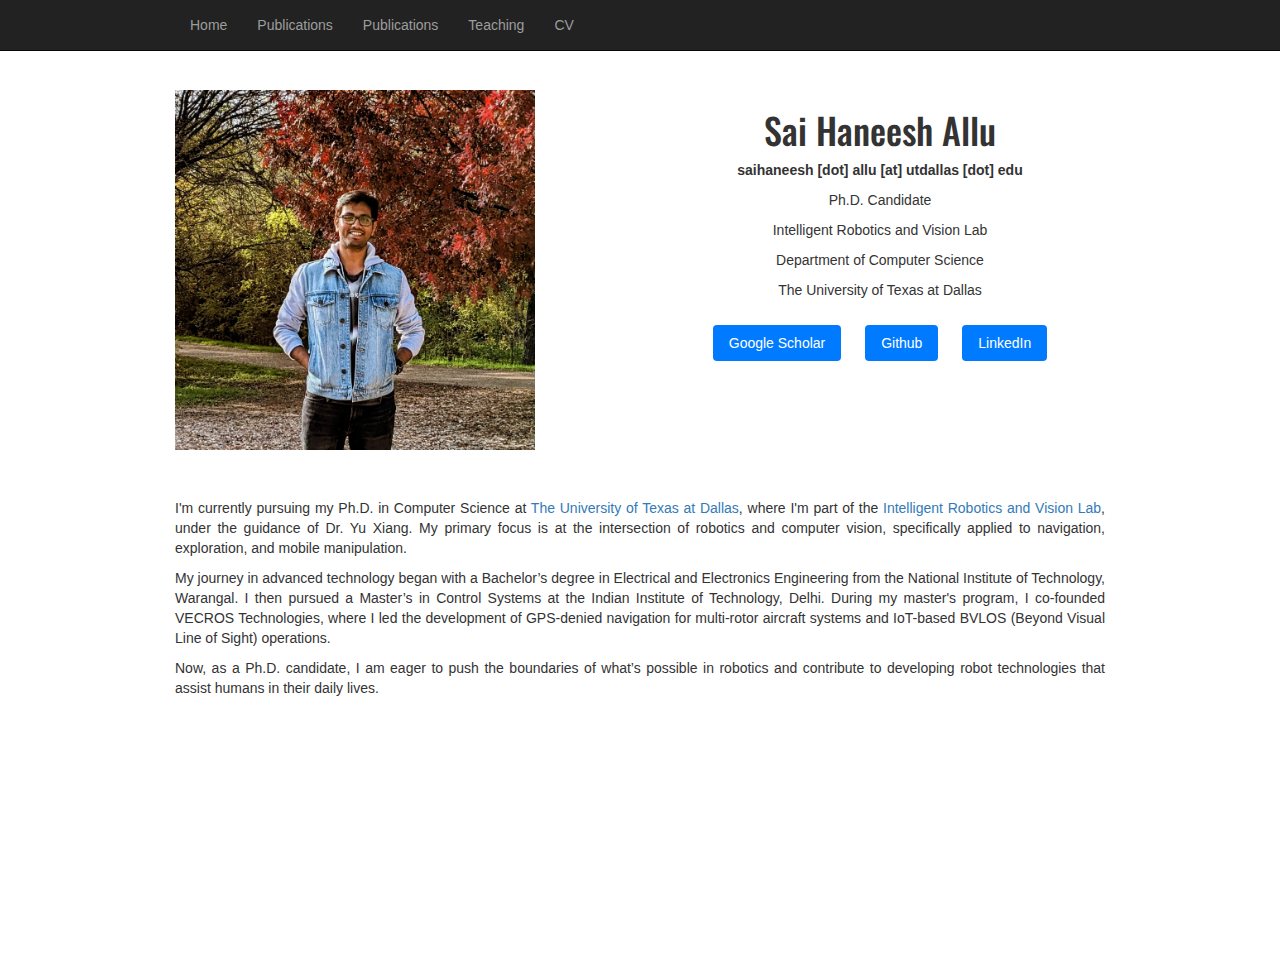
==== index.html @ 2a177e7e "add project section to nav bar" ====
<!DOCTYPE html>
<html lang="en">

<head>
    <title>Sai Haneesh Allu</title>
    <meta charset="utf-8">
    <meta name="viewport" content="width=device-width, initial-scale=1">
    <link rel="stylesheet" href="https://maxcdn.bootstrapcdn.com/bootstrap/3.3.6/css/bootstrap.min.css">
    <script src="https://ajax.googleapis.com/ajax/libs/jquery/1.12.0/jquery.min.js"></script>
    <script src="https://maxcdn.bootstrapcdn.com/bootstrap/3.3.6/js/bootstrap.min.js"></script>
    <link href='https://fonts.googleapis.com/css?family=Oswald:700' rel='stylesheet' type='text/css'>
    <!-- <link rel="stylesheet" href="styles.css"> -->
    <link rel="stylesheet" href="https://cdnjs.cloudflare.com/ajax/libs/font-awesome/4.7.0/css/font-awesome.min.css">

    <style>
        .section {
            min-height: 100vh;
            /* Ensures each section covers full viewport height */
            padding: 20px;
            display: none;
            justify-content: center;
            align-items: center;
            flex-direction: column;
            text-align: center;
        }

        .teaching-details {
            margin-bottom: 20px;
        }

        .list-group-item {
            background-color: #f8f9fa;
            border: 1px solid #dee2e6;
            border-radius: 5px;
            padding: 10px 15px;
            margin-bottom: 10px;
            font-size: 16px;
        }

        .list-group-item i {
            margin-right: 10px;
            color: #17a2b8;
            /* Bootstrap info color */
        }

        .list-group {
            width: 100%;
        }

        body,
        html {
            height: 100%;
            margin: 0;
            padding: 0;
            overflow-x: hidden;
            /* Prevent horizontal scrollbar */
            position: relative;
        }

        .section.active {
            display: block;
            /* Only display the active section */
        }

        .list-group-item {
            background-color: #f8f9fa;
            border: 1px solid #dee2e6;
            border-radius: 0.25rem;
            padding: 10px 15px;
            margin-bottom: 5px;
        }

        .publication-block {
            text-align: left;
            padding: 20px;
            background-color: #f9f9f9;
            border-radius: 5px;
            margin-bottom: 20px;
        }

        .navbar {
            position: fixed;
            top: 0;
            width: 100%;
            z-index: 1000;
            /* Ensures the navbar stays on top of other content */
        }

        body {
            padding-top: 70px;
            /* Adjust this value based on the actual height of your navbar */
        }

        .container {
            max-width: 960px;
            /* Ensures the container does not stretch too wide */
        }

        .social-link {
            display: inline-block;
            margin: 5px 10px;
            padding: 8px 16px;
            background-color: #007bff;
            color: white;
            border-radius: 4px;
            text-decoration: none;
            transition: background-color 0.3s ease;
        }

        .social-link:hover {
            background-color: #0056b3;
            text-decoration: none;
        }

        .link-container {
            margin-top: 20px;
            margin-bottom: 20px;
            /* Add space between links and description */
        }

        img.img-responsive {
            margin-bottom: 20px;
            /* Adds space between the image and the text if the screen is narrow */
        }

        .section iframe {
            width: 100%;
            /* Full width of the container */
            height: 960px;
            /* Adjust the height as needed */
            border: none;
            /* Removes the default border around iframes */
        }
    </style>
</head>

<body>
    <!-- Navigation -->
    <!-- Navigation -->
    <nav class="navbar navbar-inverse navbar-static-top" role="navigation">
        <div class="container">
            <div class="navbar-header">
                <button type="button" class="navbar-toggle collapsed" data-toggle="collapse"
                    data-target="#bs-example-navbar-collapse-1">
                    <span class="sr-only">Toggle navigation</span>
                    <span class="icon-bar"></span>
                    <span the="icon-bar"></span>
                    <span class="icon-bar"></span>
                </button>
            </div>
            <div class="collapse navbar-collapse" id="bs-example-navbar-collapse-1">
                <ul class="nav navbar-nav">
                    <li><a href="#home-section">Home</a></li>
                    <li><a href="#publications-section">Publications</a></li>
                    <li><a href="#projects-section">Publications</a></li>
                    <li><a href="#teaching-section">Teaching</a></li>
                    <li><a href="#cv-section">CV</a></li>
                </ul>
            </div>
        </div>
    </nav>


    <!-- Home Section
    <div id="home-section" class="section">
        <h1>Welcome to My Personal Page</h1>
        <p>This is the home section where you can find introductory information.</p>
    </div> -->
    <!-- Home Section -->
    <div id="home-section" class="section active">
        <div class="container">
            <div class="row">
                <div class="col-md-6">
                    <img class="img-responsive" src="profile_pic.jpg" alt="" style="max-width: 80%; height: auto;">
                </div>
                <div class="col-md-6">
                    <h1 style="font-family: 'Oswald', sans-serif; font-size: 36px;">Sai Haneesh Allu</h1>
                    <p><strong>saihaneesh [dot] allu [at] utdallas [dot] edu</strong></p>
                    <p>Ph.D. Candidate</p>
                    <p>Intelligent Robotics and Vision Lab</p>
                    <p>Department of Computer Science</p>
                    <p>The University of Texas at Dallas</p>
                    <div class="link-container">
                        <a href="https://scholar.google.com/citations?user=yryWNDoAAAAJ&hl=en"
                            class="social-link">Google Scholar</a>
                        <a href="https://github.com/07hokage" class="social-link">Github</a>
                        <a href="https://www.linkedin.com/in/sai-haneesh-allu/" class="social-link">LinkedIn</a>
                    </div>
                </div>
            </div>
            <div class="row">
                <div class="col-md-12">
                    <div style="margin-top:3%; text-align:justify;">
                        <p>I'm currently pursuing my Ph.D. in Computer Science at <a href="https://utdallas.edu">The
                                University of Texas at Dallas</a>, where I'm part of the <a
                                href='https://labs.utdallas.edu/irvl/'>Intelligent Robotics and Vision Lab</a>, under
                            the guidance of Dr. Yu Xiang. My primary focus is at the intersection of robotics and
                            computer vision, specifically applied to navigation, exploration, and mobile manipulation.
                        </p>
                        <p>My journey in advanced technology began with a Bachelor’s degree in Electrical and
                            Electronics Engineering from the National Institute of Technology, Warangal. I then pursued
                            a Master’s in Control Systems at the Indian Institute of Technology, Delhi. During my
                            master's program, I co-founded VECROS Technologies, where I led the development of
                            GPS-denied navigation for multi-rotor aircraft systems and IoT-based BVLOS (Beyond Visual
                            Line of Sight) operations.</p>
                        <p>Now, as a Ph.D. candidate, I am eager to push the boundaries of what’s possible in robotics
                            and contribute to developing robot technologies that assist humans in their daily lives.</p>
                    </div>
                </div>
            </div>
        </div>
    </div>




    <!-- Teaching Section -->
    <div id="teaching-section" class="section">
        <h1>Teaching Experience</h1>
        <div class="container">
            <div class="row">
                <div class="col-md-12">
                    <div class="teaching-details">
                        <p>As a passionate educator, I have had the privilege of teaching and assisting in a variety of
                            courses throughout my academic career. Below are some of the courses I've contributed to:
                        </p>
                    </div>
                    <ul class="list-group">
                        <li class="list-group-item">
                            <i class="fa fa-book" aria-hidden="true"></i> CS 4361 Computer Graphics at University of
                            Texas at Dallas
                        </li>
                        <li class="list-group-item">
                            <i class="fa fa-cogs" aria-hidden="true"></i> ELP801 Advanced Control Laboratory at Indian
                            Institute of Technology Delhi
                        </li>
                        <li class="list-group-item">
                            <i class="fa fa-gears" aria-hidden="true"></i> ELP800 Control Systems Laboratory at Indian
                            Institute of Technology Delhi
                        </li>
                        <li class="list-group-item">
                            <i class="fa fa-signal" aria-hidden="true"></i> ELL705 Stochastic Filtering and
                            Identification at Indian Institute of Technology Delhi
                        </li>
                        <li class="list-group-item">
                            <i class="fa fa-bolt" aria-hidden="true"></i> ELL101 Introduction to Electrical Engineering
                            at Indian Institute of Technology Delhi
                        </li>
                    </ul>
                </div>
            </div>
        </div>
    </div>



    <!-- Publications Section -->
    <div id="publications-section" class="section">
        <h1>Publications</h1>
        <div class="container">
            <div class="row">
                <div class="col-md-8 col-md-offset-2">
                    <!-- Second Publication -->
                    <div class="publication-block"
                        style="text-align: left; padding: 20px; background-color: #f9f9f9; border-radius: 5px; margin-bottom: 20px;">
                        <h3>Grasping Trajectory Optimization with Point Clouds</h3>
                        <p style="margin-bottom: 5px;">
                            Yu Xiang, <b>Sai Haneesh Allu</b>, Rohith Peddi, Tyler Summers, Vibhav Gogate
                        </p>
                        <p>
                            <a href="https://irvlutd.github.io/GraspTrajOpt/" target="_blank">Project Page</a> |
                            <a href="https://arxiv.org/abs/2403.05466" target="_blank">arXiv</a><br>
                            In IEEE/RSJ International Conference on Intelligent Robots and Systems (IROS), 2024.
                        </p>
                    </div>

                    <!-- First Publication -->
                    <div class="publication-block"
                        style="text-align: left; padding: 20px; background-color: #f9f9f9; border-radius: 5px; margin-bottom: 20px;">
                        <h3>SCENEREPLICA: Benchmarking Real-World Robot Manipulation by Creating Reproducible Scenes
                        </h3>
                        <p style="margin-bottom: 5px;">
                            Ninad Khargonkar*, <b>Sai Haneesh Allu*</b>, Yangxiao Lu, Balakrishnan Prabhakaran, Yu Xiang
                        </p>
                        <p>
                            <a href="https://irvlutd.github.io/SceneReplica/" target="_blank">Project Page</a> |
                            <a href="https://arxiv.org/abs/2306.15620" target="_blank">arXiv</a><br>
                            In International Conference on Robotics and Automation (ICRA), 2024.
                        </p>
                    </div>
                </div>
            </div>
        </div>
    </div>

    <!-- Projects Section -->
    <div id="projects-section" class="section">
        <h1>Projects</h1>
        <div class="container">
            <div class="row">
                <div class="col-md-8 col-md-offset-2">
                    <!-- Formation Control of Quadcopters -->
                    <div class="publication-block"
                        style="text-align: left; padding: 20px; background-color: #f9f9f9; border-radius: 5px; margin-bottom: 20px;">
                        <h3>Formation Control of Quadcopters</h3>
                        <p style="margin-bottom: 5px;">
                            <strong>Abstract:</strong> The primary purpose of the study is to investigate various
                            formation control algorithms as well as implementing them on an experimental platform with
                            the ultimate goal of implementing target interception by choosing the best suited among the
                            implemented algorithms. The open source nanoquadcopter platform Crazyflie 2.0 was chosen for
                            the experimentation and Ardupilot flight stack along with DroneKit software in the loop were
                            used for simulation purposes. The first phase consisted of study of virtual structure,
                            leader-follower, and a graph theoretic method of formation control. Secondly, understanding
                            the control architecture of Crazyflie 2.0, system setup, and operation of OptiTrack motion
                            capture system, Robot Operating System, and DroneKit Software in the loop. Up next is the
                            controller design of the above mentioned formation control algorithms and implementation on
                            the chosen platforms, comparing their performance in formation sustenance. Comparison shows
                            that graph theoretic method is best suitable for formation maintenance. Finally, target
                            interception has been simulated using the graph theoretic method and further exploitation of
                            velocity and trajectory-based formation controls are proposed as future work through
                            optimization techniques.
                        </p>
                        <ul>
                            <li>Thesis PDF: <a
                                    href="https://github.com/07hokage/formation_control/blob/master/2018EEA2375_thesis_MTech_.pdf"
                                    target="_blank">Download Thesis</a></li>
                            <li>Project Video: <a href="https://youtu.be/Nb4IjsXgFi8" target="_blank">Watch Video</a>
                            </li>
                            <li>GitHub Code: <a href="https://github.com/07hokage/formation_control/tree/master"
                                    target="_blank">View Code</a></li>
                        </ul>
                    </div>
                    <!-- Additional projects can be added here with similar structure -->
                </div>
            </div>
        </div>
    </div>



    <!-- CV Section -->
    <div id="cv-section" class="section">
        <iframe src="sai_cv.pdf" frameborder="0" width="100%" height="1200px">
            This browser does not support PDFs. Please download the PDF to view it: <a href="sai_cv.pdf">Download
                PDF</a>.
        </iframe>
    </div>


    <script>
        document.addEventListener('DOMContentLoaded', function () {
            var links = document.querySelectorAll('.navbar-nav a'); // Get all nav links

            function activateSection(targetId) {
                var sections = document.querySelectorAll('.section');
                // Remove 'active' class from all sections
                sections.forEach(function (section) {
                    section.classList.remove('active');
                });

                // Add 'active' class to the target section
                var targetSection = document.getElementById(targetId);
                if (targetSection) {
                    targetSection.classList.add('active');
                }
            }

            // Activate section based on URL hash or default to home
            if (window.location.hash) {
                activateSection(window.location.hash.substring(1));
            } else {
                activateSection('home-section'); // Ensure Home is active if no hash is present
            }

            // Setup event listeners for navigation links
            links.forEach(function (link) {
                link.addEventListener('click', function (e) {
                    e.preventDefault(); // Prevent default link behavior
                    var targetId = e.target.getAttribute('href').replace('#', '');
                    activateSection(targetId);
                });
            });
        });
    </script>



</body>

</html>
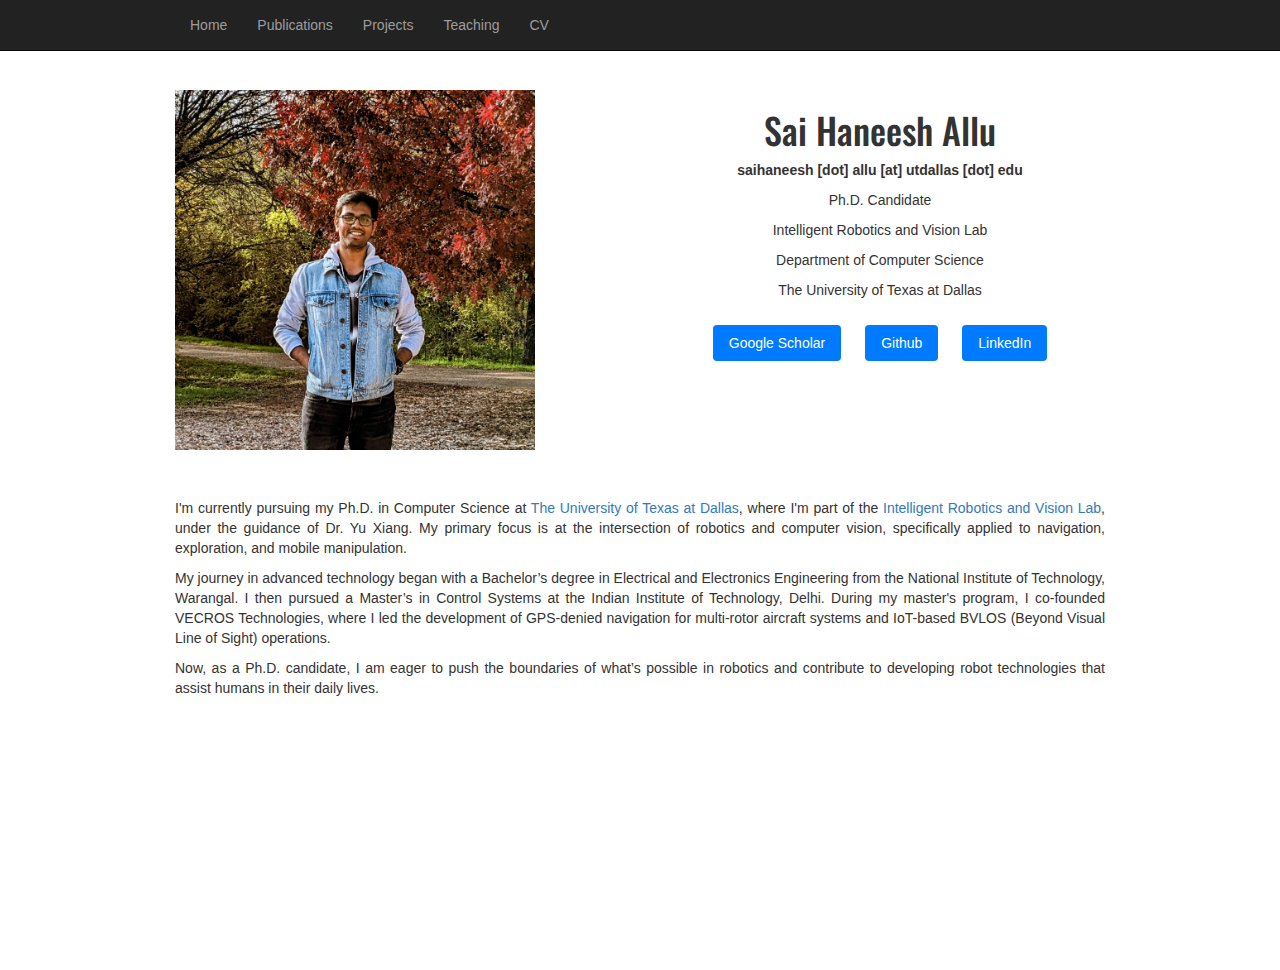
==== commit ca5093db: "fix typo" ====
--- a/index.html
+++ b/index.html
@@ -152,7 +152,7 @@
                 <ul class="nav navbar-nav">
                     <li><a href="#home-section">Home</a></li>
                     <li><a href="#publications-section">Publications</a></li>
-                    <li><a href="#projects-section">Publications</a></li>
+                    <li><a href="#projects-section">Projects</a></li>
                     <li><a href="#teaching-section">Teaching</a></li>
                     <li><a href="#cv-section">CV</a></li>
                 </ul>
@@ -300,7 +300,7 @@
             <div class="row">
                 <div class="col-md-8 col-md-offset-2">
                     <!-- Formation Control of Quadcopters -->
-                    <div class="publication-block"
+                    <div class="project-block"
                         style="text-align: left; padding: 20px; background-color: #f9f9f9; border-radius: 5px; margin-bottom: 20px;">
                         <h3>Formation Control of Quadcopters</h3>
                         <p style="margin-bottom: 5px;">
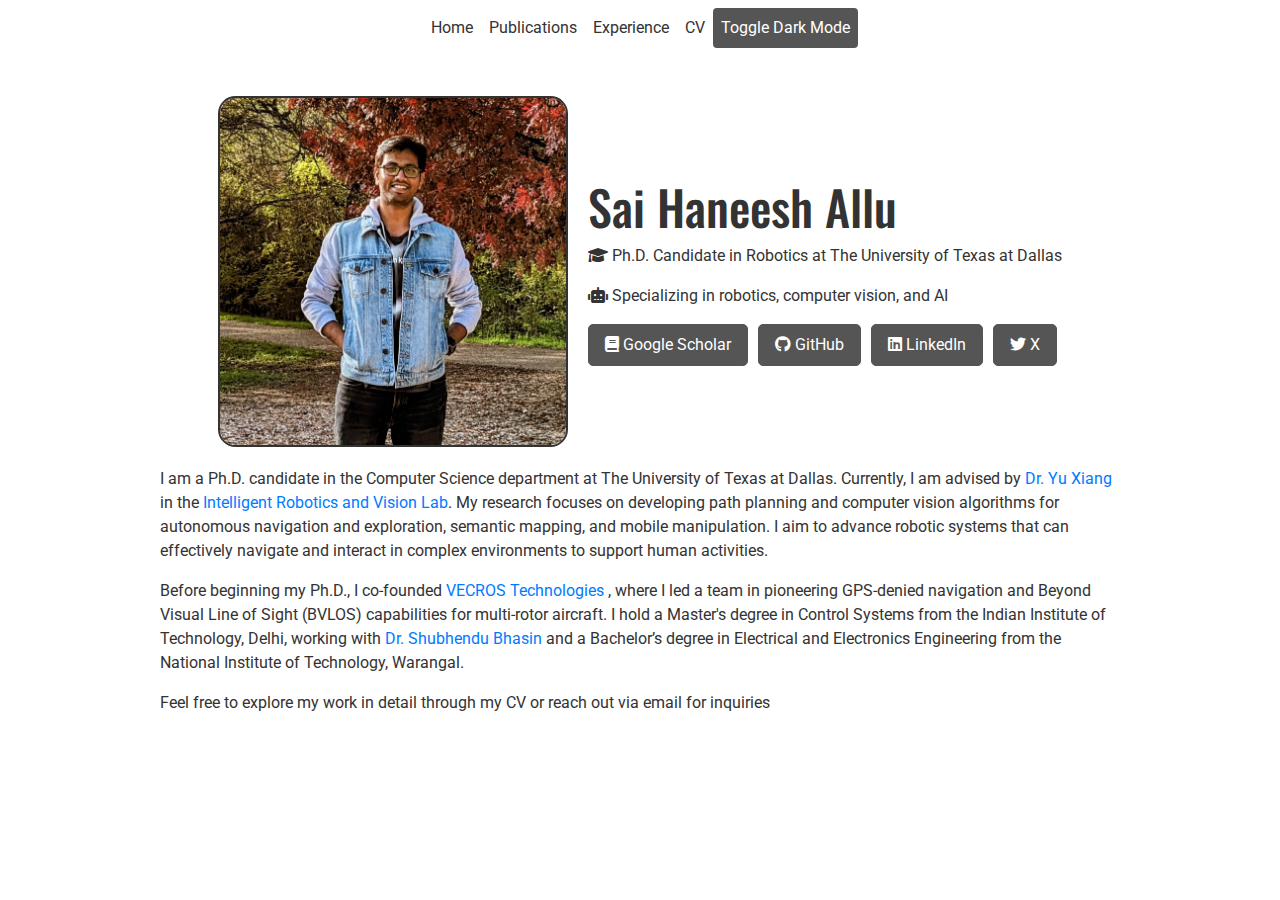
==== commit bc0daf69: "update template" ====
--- a/index.html
+++ b/index.html
@@ -2,389 +2,103 @@
 <html lang="en">
 
 <head>
+    <meta charset="UTF-8">
+    <meta name="viewport" content="width=device-width, initial-scale=1.0">
     <title>Sai Haneesh Allu</title>
-    <meta charset="utf-8">
-    <meta name="viewport" content="width=device-width, initial-scale=1">
-    <link rel="stylesheet" href="https://maxcdn.bootstrapcdn.com/bootstrap/3.3.6/css/bootstrap.min.css">
-    <script src="https://ajax.googleapis.com/ajax/libs/jquery/1.12.0/jquery.min.js"></script>
-    <script src="https://maxcdn.bootstrapcdn.com/bootstrap/3.3.6/js/bootstrap.min.js"></script>
-    <link href='https://fonts.googleapis.com/css?family=Oswald:700' rel='stylesheet' type='text/css'>
-    <!-- <link rel="stylesheet" href="styles.css"> -->
-    <link rel="stylesheet" href="https://cdnjs.cloudflare.com/ajax/libs/font-awesome/4.7.0/css/font-awesome.min.css">
+    <link rel="stylesheet" href="https://maxcdn.bootstrapcdn.com/bootstrap/4.5.2/css/bootstrap.min.css">
+    <link href="https://fonts.googleapis.com/css2?family=Oswald:wght@700&family=Roboto:wght@400;500&display=swap"
+        rel="stylesheet">
+    <link rel="stylesheet" href="https://cdnjs.cloudflare.com/ajax/libs/font-awesome/6.0.0-beta3/css/all.min.css">
+    <link rel="stylesheet" href="style.css"> <!-- Link to your style.css -->
+    <script src="script.js" defer></script> <!-- Link to your script.js -->
 
-    <style>
-        .section {
-            min-height: 100vh;
-            /* Ensures each section covers full viewport height */
-            padding: 20px;
-            display: none;
-            justify-content: center;
-            align-items: center;
-            flex-direction: column;
-            text-align: center;
-        }
-
-        .teaching-details {
-            margin-bottom: 20px;
-        }
-
-        .list-group-item {
-            background-color: #f8f9fa;
-            border: 1px solid #dee2e6;
-            border-radius: 5px;
-            padding: 10px 15px;
-            margin-bottom: 10px;
-            font-size: 16px;
-        }
-
-        .list-group-item i {
-            margin-right: 10px;
-            color: #17a2b8;
-            /* Bootstrap info color */
-        }
-
-        .list-group {
-            width: 100%;
-        }
-
-        body,
-        html {
-            height: 100%;
-            margin: 0;
-            padding: 0;
-            overflow-x: hidden;
-            /* Prevent horizontal scrollbar */
-            position: relative;
-        }
-
-        .section.active {
-            display: block;
-            /* Only display the active section */
-        }
-
-        .list-group-item {
-            background-color: #f8f9fa;
-            border: 1px solid #dee2e6;
-            border-radius: 0.25rem;
-            padding: 10px 15px;
-            margin-bottom: 5px;
-        }
-
-        .publication-block {
-            text-align: left;
-            padding: 20px;
-            background-color: #f9f9f9;
-            border-radius: 5px;
-            margin-bottom: 20px;
-        }
-
-        .navbar {
-            position: fixed;
-            top: 0;
-            width: 100%;
-            z-index: 1000;
-            /* Ensures the navbar stays on top of other content */
-        }
-
-        body {
-            padding-top: 70px;
-            /* Adjust this value based on the actual height of your navbar */
-        }
-
-        .container {
-            max-width: 960px;
-            /* Ensures the container does not stretch too wide */
-        }
-
-        .social-link {
-            display: inline-block;
-            margin: 5px 10px;
-            padding: 8px 16px;
-            background-color: #007bff;
-            color: white;
-            border-radius: 4px;
-            text-decoration: none;
-            transition: background-color 0.3s ease;
-        }
-
-        .social-link:hover {
-            background-color: #0056b3;
-            text-decoration: none;
-        }
-
-        .link-container {
-            margin-top: 20px;
-            margin-bottom: 20px;
-            /* Add space between links and description */
-        }
-
-        img.img-responsive {
-            margin-bottom: 20px;
-            /* Adds space between the image and the text if the screen is narrow */
-        }
-
-        .section iframe {
-            width: 100%;
-            /* Full width of the container */
-            height: 960px;
-            /* Adjust the height as needed */
-            border: none;
-            /* Removes the default border around iframes */
-        }
-    </style>
 </head>
 
 <body>
-    <!-- Navigation -->
-    <!-- Navigation -->
-    <nav class="navbar navbar-inverse navbar-static-top" role="navigation">
-        <div class="container">
-            <div class="navbar-header">
-                <button type="button" class="navbar-toggle collapsed" data-toggle="collapse"
-                    data-target="#bs-example-navbar-collapse-1">
-                    <span class="sr-only">Toggle navigation</span>
-                    <span class="icon-bar"></span>
-                    <span the="icon-bar"></span>
-                    <span class="icon-bar"></span>
-                </button>
-            </div>
-            <div class="collapse navbar-collapse" id="bs-example-navbar-collapse-1">
-                <ul class="nav navbar-nav">
-                    <li><a href="#home-section">Home</a></li>
-                    <li><a href="#publications-section">Publications</a></li>
-                    <li><a href="#projects-section">Projects</a></li>
-                    <li><a href="#teaching-section">Teaching</a></li>
-                    <li><a href="#cv-section">CV</a></li>
-                </ul>
-            </div>
+
+    <nav class="navbar navbar-expand-lg">
+        <button class="navbar-toggler" type="button" data-toggle="collapse" data-target="#navbarNav"
+            aria-controls="navbarNav" aria-expanded="false" aria-label="Toggle navigation">
+            <span class="navbar-toggler-icon"></span>
+        </button>
+        <div class="collapse navbar-collapse justify-content-center" id="navbarNav">
+            <ul class="navbar-nav">
+                <li class="nav-item">
+                    <a class="nav-link" href="index.html">Home</a>
+                </li>
+                <li class="nav-item">
+                    <a class="nav-link" href="publications.html">Publications</a>
+                </li>
+                <li class="nav-item active">
+                    <a class="nav-link" href="experience.html">Experience</a>
+                </li>
+                <!-- <li class="nav-item">
+                    <a class="nav-link" href="teaching.html">Teaching</a>
+                </li> -->
+                <li class="nav-item">
+                    <a class="nav-link" href="cv.html">CV</a>
+                </li>
+                <li class="nav-item">
+                    <button class="btn btn-secondary nav-link" onclick="toggleDarkMode()">Toggle Dark Mode</button>
+                </li>
+            </ul>
         </div>
     </nav>
 
 
-    <!-- Home Section
-    <div id="home-section" class="section">
-        <h1>Welcome to My Personal Page</h1>
-        <p>This is the home section where you can find introductory information.</p>
-    </div> -->
-    <!-- Home Section -->
-    <div id="home-section" class="section active">
-        <div class="container">
-            <div class="row">
-                <div class="col-md-6">
-                    <img class="img-responsive" src="profile_pic.jpg" alt="" style="max-width: 80%; height: auto;">
-                </div>
-                <div class="col-md-6">
-                    <h1 style="font-family: 'Oswald', sans-serif; font-size: 36px;">Sai Haneesh Allu</h1>
-                    <p><strong>saihaneesh [dot] allu [at] utdallas [dot] edu</strong></p>
-                    <p>Ph.D. Candidate</p>
-                    <p>Intelligent Robotics and Vision Lab</p>
-                    <p>Department of Computer Science</p>
-                    <p>The University of Texas at Dallas</p>
-                    <div class="link-container">
-                        <a href="https://scholar.google.com/citations?user=yryWNDoAAAAJ&hl=en"
-                            class="social-link">Google Scholar</a>
-                        <a href="https://github.com/07hokage" class="social-link">Github</a>
-                        <a href="https://www.linkedin.com/in/sai-haneesh-allu/" class="social-link">LinkedIn</a>
-                    </div>
-                </div>
-            </div>
-            <div class="row">
-                <div class="col-md-12">
-                    <div style="margin-top:3%; text-align:justify;">
-                        <p>I'm currently pursuing my Ph.D. in Computer Science at <a href="https://utdallas.edu">The
-                                University of Texas at Dallas</a>, where I'm part of the <a
-                                href='https://labs.utdallas.edu/irvl/'>Intelligent Robotics and Vision Lab</a>, under
-                            the guidance of Dr. Yu Xiang. My primary focus is at the intersection of robotics and
-                            computer vision, specifically applied to navigation, exploration, and mobile manipulation.
-                        </p>
-                        <p>My journey in advanced technology began with a Bachelor’s degree in Electrical and
-                            Electronics Engineering from the National Institute of Technology, Warangal. I then pursued
-                            a Master’s in Control Systems at the Indian Institute of Technology, Delhi. During my
-                            master's program, I co-founded VECROS Technologies, where I led the development of
-                            GPS-denied navigation for multi-rotor aircraft systems and IoT-based BVLOS (Beyond Visual
-                            Line of Sight) operations.</p>
-                        <p>Now, as a Ph.D. candidate, I am eager to push the boundaries of what’s possible in robotics
-                            and contribute to developing robot technologies that assist humans in their daily lives.</p>
-                    </div>
+
+
+    <!-- Hero Section and Content Wrapper -->
+    <div class="content-wrapper">
+
+        <!-- Hero Section -->
+        <div id="home" class="hero-section">
+            <img src="profile_pic.jpg" alt="Sai Haneesh Allu's Photo" style="max-width: 350px; border-radius: 5%;">
+            <div class="hero-text">
+                <h1>Sai Haneesh Allu</h1>
+                <p><i class="fas fa-graduation-cap"></i> Ph.D. Candidate in Robotics at The University of Texas at
+                    Dallas</p>
+                <p><i class="fas fa-robot"></i> Specializing in robotics, computer vision, and AI</p>
+                <div class="button-group">
+                    <a href="https://scholar.google.com" class="button"><i class="fas fa-book"></i> Google Scholar</a>
+                    <a href="https://github.com/07hokage" class="button"><i class="fab fa-github"></i> GitHub</a>
+                    <a href="https://linkedin.com/in/sai-haneesh-allu" class="button"><i class="fab fa-linkedin"></i>
+                        LinkedIn</a>
+                    <a href="https://x.com/saihaneesh_allu" class="button"><i class="fab fa-twitter"></i> X</a>
                 </div>
             </div>
         </div>
+
+        <!-- Introduction Section Directly Below Hero Section -->
+        <div id="intro" class="justify-text">
+            <p>I am a Ph.D. candidate in the Computer Science department at The University of Texas at Dallas.
+                Currently, I am advised by <a
+                href='https://yuxng.github.io/'>Dr. Yu Xiang</a> in the <a
+                href='https://labs.utdallas.edu/irvl/'>Intelligent Robotics and Vision Lab</a>. My research focuses
+                on developing path planning and computer vision algorithms for autonomous navigation and exploration, semantic mapping, and mobile manipulation. I aim to advance robotic systems that can effectively navigate and interact in complex
+                environments to support human activities.
+
+            <p>
+                Before beginning my Ph.D., I co-founded <a href="https://vecros.com/"> VECROS Technologies</a> , where I led a team in pioneering GPS-denied
+                navigation and Beyond Visual Line of Sight (BVLOS) capabilities for multi-rotor aircraft. I hold a
+                Master's degree in Control Systems from the Indian Institute of Technology, Delhi, working with  <a
+                href='https://web.iitd.ac.in/~sbhasin/'>Dr. Shubhendu Bhasin
+            </a> and a Bachelor’s
+                degree in Electrical and Electronics Engineering from the National Institute of Technology, Warangal.
+            </p>
+
+            Feel free to explore my work in detail through my CV or reach out via email for inquiries </p>
+        </div>
+
     </div>
 
 
 
 
-    <!-- Teaching Section -->
-    <div id="teaching-section" class="section">
-        <h1>Teaching Experience</h1>
-        <div class="container">
-            <div class="row">
-                <div class="col-md-12">
-                    <div class="teaching-details">
-                        <p>As a passionate educator, I have had the privilege of teaching and assisting in a variety of
-                            courses throughout my academic career. Below are some of the courses I've contributed to:
-                        </p>
-                    </div>
-                    <ul class="list-group">
-                        <li class="list-group-item">
-                            <i class="fa fa-book" aria-hidden="true"></i> CS 4361 Computer Graphics at University of
-                            Texas at Dallas
-                        </li>
-                        <li class="list-group-item">
-                            <i class="fa fa-cogs" aria-hidden="true"></i> ELP801 Advanced Control Laboratory at Indian
-                            Institute of Technology Delhi
-                        </li>
-                        <li class="list-group-item">
-                            <i class="fa fa-gears" aria-hidden="true"></i> ELP800 Control Systems Laboratory at Indian
-                            Institute of Technology Delhi
-                        </li>
-                        <li class="list-group-item">
-                            <i class="fa fa-signal" aria-hidden="true"></i> ELL705 Stochastic Filtering and
-                            Identification at Indian Institute of Technology Delhi
-                        </li>
-                        <li class="list-group-item">
-                            <i class="fa fa-bolt" aria-hidden="true"></i> ELL101 Introduction to Electrical Engineering
-                            at Indian Institute of Technology Delhi
-                        </li>
-                    </ul>
-                </div>
-            </div>
-        </div>
-    </div>
 
-
-
-    <!-- Publications Section -->
-    <div id="publications-section" class="section">
-        <h1>Publications</h1>
-        <div class="container">
-            <div class="row">
-                <div class="col-md-8 col-md-offset-2">
-                    <!-- Second Publication -->
-                    <div class="publication-block"
-                        style="text-align: left; padding: 20px; background-color: #f9f9f9; border-radius: 5px; margin-bottom: 20px;">
-                        <h3>Grasping Trajectory Optimization with Point Clouds</h3>
-                        <p style="margin-bottom: 5px;">
-                            Yu Xiang, <b>Sai Haneesh Allu</b>, Rohith Peddi, Tyler Summers, Vibhav Gogate
-                        </p>
-                        <p>
-                            <a href="https://irvlutd.github.io/GraspTrajOpt/" target="_blank">Project Page</a> |
-                            <a href="https://arxiv.org/abs/2403.05466" target="_blank">arXiv</a><br>
-                            In IEEE/RSJ International Conference on Intelligent Robots and Systems (IROS), 2024.
-                        </p>
-                    </div>
-
-                    <!-- First Publication -->
-                    <div class="publication-block"
-                        style="text-align: left; padding: 20px; background-color: #f9f9f9; border-radius: 5px; margin-bottom: 20px;">
-                        <h3>SCENEREPLICA: Benchmarking Real-World Robot Manipulation by Creating Reproducible Scenes
-                        </h3>
-                        <p style="margin-bottom: 5px;">
-                            Ninad Khargonkar*, <b>Sai Haneesh Allu*</b>, Yangxiao Lu, Balakrishnan Prabhakaran, Yu Xiang
-                        </p>
-                        <p>
-                            <a href="https://irvlutd.github.io/SceneReplica/" target="_blank">Project Page</a> |
-                            <a href="https://arxiv.org/abs/2306.15620" target="_blank">arXiv</a><br>
-                            In International Conference on Robotics and Automation (ICRA), 2024.
-                        </p>
-                    </div>
-                </div>
-            </div>
-        </div>
-    </div>
-
-    <!-- Projects Section -->
-    <div id="projects-section" class="section">
-        <h1>Projects</h1>
-        <div class="container">
-            <div class="row">
-                <div class="col-md-8 col-md-offset-2">
-                    <!-- Formation Control of Quadcopters -->
-                    <div class="project-block"
-                        style="text-align: left; padding: 20px; background-color: #f9f9f9; border-radius: 5px; margin-bottom: 20px;">
-                        <h3>Formation Control of Quadcopters</h3>
-                        <p style="margin-bottom: 5px;">
-                            <strong>Abstract:</strong> The primary purpose of the study is to investigate various
-                            formation control algorithms as well as implementing them on an experimental platform with
-                            the ultimate goal of implementing target interception by choosing the best suited among the
-                            implemented algorithms. The open source nanoquadcopter platform Crazyflie 2.0 was chosen for
-                            the experimentation and Ardupilot flight stack along with DroneKit software in the loop were
-                            used for simulation purposes. The first phase consisted of study of virtual structure,
-                            leader-follower, and a graph theoretic method of formation control. Secondly, understanding
-                            the control architecture of Crazyflie 2.0, system setup, and operation of OptiTrack motion
-                            capture system, Robot Operating System, and DroneKit Software in the loop. Up next is the
-                            controller design of the above mentioned formation control algorithms and implementation on
-                            the chosen platforms, comparing their performance in formation sustenance. Comparison shows
-                            that graph theoretic method is best suitable for formation maintenance. Finally, target
-                            interception has been simulated using the graph theoretic method and further exploitation of
-                            velocity and trajectory-based formation controls are proposed as future work through
-                            optimization techniques.
-                        </p>
-                        <ul>
-                            <li>Thesis PDF: <a
-                                    href="https://github.com/07hokage/formation_control/blob/master/2018EEA2375_thesis_MTech_.pdf"
-                                    target="_blank">Download Thesis</a></li>
-                            <li>Project Video: <a href="https://youtu.be/Nb4IjsXgFi8" target="_blank">Watch Video</a>
-                            </li>
-                            <li>GitHub Code: <a href="https://github.com/07hokage/formation_control/tree/master"
-                                    target="_blank">View Code</a></li>
-                        </ul>
-                    </div>
-                    <!-- Additional projects can be added here with similar structure -->
-                </div>
-            </div>
-        </div>
-    </div>
-
-
-
-    <!-- CV Section -->
-    <div id="cv-section" class="section">
-        <iframe src="sai_cv.pdf" frameborder="0" width="100%" height="1200px">
-            This browser does not support PDFs. Please download the PDF to view it: <a href="sai_cv.pdf">Download
-                PDF</a>.
-        </iframe>
-    </div>
-
-
-    <script>
-        document.addEventListener('DOMContentLoaded', function () {
-            var links = document.querySelectorAll('.navbar-nav a'); // Get all nav links
-
-            function activateSection(targetId) {
-                var sections = document.querySelectorAll('.section');
-                // Remove 'active' class from all sections
-                sections.forEach(function (section) {
-                    section.classList.remove('active');
-                });
-
-                // Add 'active' class to the target section
-                var targetSection = document.getElementById(targetId);
-                if (targetSection) {
-                    targetSection.classList.add('active');
-                }
-            }
-
-            // Activate section based on URL hash or default to home
-            if (window.location.hash) {
-                activateSection(window.location.hash.substring(1));
-            } else {
-                activateSection('home-section'); // Ensure Home is active if no hash is present
-            }
-
-            // Setup event listeners for navigation links
-            links.forEach(function (link) {
-                link.addEventListener('click', function (e) {
-                    e.preventDefault(); // Prevent default link behavior
-                    var targetId = e.target.getAttribute('href').replace('#', '');
-                    activateSection(targetId);
-                });
-            });
-        });
-    </script>
-
-
-
+    <!-- Optional JavaScript -->
+    <script src="https://ajax.googleapis.com/ajax/libs/jquery/3.5.1/jquery.min.js"></script>
+    <script src="https://maxcdn.bootstrapcdn.com/bootstrap/4.5.2/js/bootstrap.bundle.min.js"></script>
 </body>
 
 </html>--- a/style.css
+++ b/style.css
@@ -0,0 +1,375 @@
+/* Root variables for light and dark mode */
+:root {
+    --bg-color: #ffffff;
+    --text-color: #333;
+    --title-color: #555;
+    --sidebar-bg-color: #e0e0e0;
+    --card-bg-color-light: #ffffff;
+    --card-bg-color-dark: #444;
+    --button-bg-color: #555;
+    --button-hover-bg-color: #666;
+    --link-color: #000;
+    --hover-link-color: #333;
+    --hero-bg-color-light: #ffffff;
+    --hero-bg-color-dark: #333;
+    --hero-text-color-light: #333;
+    --hero-text-color-dark: #fff;
+}
+
+/* Dark mode variables */
+.dark-mode {
+    --bg-color: #333;
+    --text-color: #ffffff;
+    --title-color: #ffffff;
+    --sidebar-bg-color: #222;
+    --card-bg-color-dark: #444;
+    --button-bg-color: #777;
+    --button-hover-bg-color: #888;
+    --link-color: #fff;
+    --hover-link-color: #bbb;
+    --hero-bg-color-light: #333;
+    --hero-text-color-light: #ffffff;
+}
+
+/* Global styling */
+body, html {
+    color: var(--text-color);
+    background-color: var(--bg-color);
+    font-family: 'Roboto', sans-serif;
+    margin: 0;
+    padding: 0;
+    scroll-behavior: smooth;
+}
+
+/* Sidebar Styling */
+.sidebar {
+    background: var(--sidebar-bg-color);
+    color: var(--link-color);
+    position: fixed;
+    top: 20%;
+    right: 0;
+    width: 220px;
+    text-align: center;
+    padding-top: 20px;
+    font-size: 1.2em;
+    border-radius: 10px 0 0 10px;
+    border: 2px solid #555;
+}
+
+.sidebar a {
+    color: var(--link-color);
+    display: block;
+    padding: 12px 0;
+    text-decoration: none;
+    font-size: 1.1em;
+    border-bottom: 1px solid #444;
+}
+
+.sidebar a:hover {
+    background-color: #575757;
+    color: #ffffff;
+    transform: scale(1.05);
+    box-shadow: 0 4px 8px rgba(0, 0, 0, 0.2);
+}
+
+/* Main Section Styling */
+.section {
+    background: var(--card-bg-color-light);
+    color: var(--text-color);
+    padding: 60px;
+    border-radius: 10px;
+    box-shadow: 0 4px 8px rgba(0, 0, 0, 0.1);
+    margin: 30px 20px;
+}
+
+.dark-mode .section {
+    background: var(--card-bg-color-dark);
+    color: var(--link-color);
+}
+
+/* Separator line with gradient fade */
+.section-separator {
+    height: 2px;
+    background: linear-gradient(to right, transparent, rgba(255, 255, 255, 0.3), transparent);
+    margin: 40px 0;
+}
+
+/* Hero Section with Reduced Height */
+.hero-section {
+    background: var(--hero-bg-color-light);
+    color: var(--hero-text-color-light);
+    min-height: 40vh; /* Adjusted height from 100vh to 60vh */
+    display: flex;
+    align-items: center;
+    justify-content: center;
+    padding: 20px;
+}
+
+
+.dark-mode .hero-section {
+    background: var(--hero-bg-color-dark);
+    color: var(--hero-text-color-dark);
+}
+
+.hero-section img {
+    max-width: 200px;
+    border-radius: 2px;
+    margin-right: 20px;
+    border: 2px solid var(--text-color);
+}
+
+.hero-text h1 {
+    font-family: 'Oswald', sans-serif;
+    font-size: 48px;
+}
+
+/* Button and Social Link Hover Animation */
+.button, .social-link {
+    background-color: var(--button-bg-color);
+    color: #fff;
+    border: 1px solid var(--button-bg-color);
+    padding: 8px 16px;
+    border-radius: 5px;
+    text-decoration: none;
+}
+
+.button:hover, .social-link:hover {
+    background-color: var(--button-hover-bg-color);
+    color: var(--hover-link-color);
+    transform: scale(1.25);
+    border-color: var(--button-hover-bg-color);
+}
+
+/* Flexbox for Card Content */
+.card-content {
+    color: var(--title-color);
+    display: flex;
+    align-items: center;
+    gap: 20px;
+    margin-bottom: 5px;
+    width: 100%;
+    border-radius: 10px;
+    box-shadow: 0px 4px 8px rgba(0, 0, 0, 0.1);
+    padding: 20px;
+    margin-bottom: 20px;
+    border: 1px solid #555;
+    margin: 0 auto 20px auto; /* Center the card */
+}
+
+/* YouTube Thumbnail Styling */
+.youtube-thumbnail {
+    position: relative;
+    max-width: 200px;
+    border-radius: 8px;
+    overflow: hidden;
+    border: 2px solid #555;
+}
+
+.youtube-thumbnail img {
+    width: 100%;
+    display: block;
+}
+
+.youtube-thumbnail:hover {
+    transform: scale(1.25);
+}
+
+/* YouTube Icon Overlay */
+.youtube-icon {
+    position: absolute;
+    bottom: 8px;
+    left: 8px;
+    width: 36px;
+    height: 24px;
+    background-image: url('https://upload.wikimedia.org/wikipedia/commons/4/42/YouTube_icon_%282013-2017%29.png');
+    background-size: cover;
+}
+
+/* Align buttons to the right */
+.button-group {
+    display: flex;
+    gap: 10px;
+    margin-left: auto;
+}
+
+
+
+/* Card Layout */
+.card {
+    background-color: var(--card-bg-color-light);
+    border-radius: 10px;
+    box-shadow: 0px 4px 8px rgba(0, 0, 0, 0.1);
+    padding: 20px;
+    margin-bottom: 20px;
+    border: 1px solid #555;
+    width: 1200px; /* Adjust as needed */
+    margin: 0 auto 20px auto; /* Center the card */
+}
+
+.dark-mode .card {
+    background-color: var(--card-bg-color-dark);
+    color: var(--link-color);
+}
+
+.card-title {
+    font-family: 'Oswald', sans-serif;
+    color: var(--title-color);
+}
+
+/* Dark theme styling for list items */
+.list-group-item {
+    background-color: var(--card-bg-color-light);
+    color: #555;
+    border: 1px solid #555;
+    width: 70%;
+}
+
+.list-group-item:hover {
+    background-color: #575757;
+    color: #ffffff;
+}
+
+.conference-text {
+    color: var(--hover-link-color);
+    margin-left: 10px;
+    font-size: 0.9em;
+    display: flex;
+    align-items: center;
+    font-style: italic;
+}
+
+/* Dark Mode Toggle Button */
+.toggle-dark-mode {
+    position: fixed;
+    top: 20px;
+    right: 20px;
+    background-color: var(--button-bg-color);
+    color: var(--link-color);
+    border: none;
+    padding: 10px 20px;
+    border-radius: 5px;
+    cursor: pointer;
+}
+
+.toggle-dark-mode:hover {
+    background-color: var(--button-hover-bg-color);
+    color: var(--hover-link-color);
+}
+
+/* Navbar Default Style */
+.navbar {
+    background-color: var(--bg-color); /* Light mode background */
+    color: var(--text-color);
+}
+
+/* Navbar in Dark Mode */
+.dark-mode .navbar {
+    background-color: #222; /* Dark mode background color */
+    color: var(--link-color);
+}
+
+/* Navbar Link Colors */
+.navbar .nav-link {
+    color: var(--text-color); /* Light mode link color */
+}
+
+.dark-mode .navbar .nav-link {
+    color: var(--link-color); /* Dark mode link color */
+}
+
+
+/* Navbar Brand Text Colors */
+.navbar .navbar-brand {
+    color: var(--text-color); /* Light mode brand color */
+}
+
+.dark-mode .navbar .navbar-brand {
+    color: var(--link-color); /* Dark mode brand color */
+}
+
+/* Navbar Toggler Button */
+.navbar-toggler {
+    background-color: var(--button-bg-color);
+    border-color: var(--button-bg-color);
+}
+
+.dark-mode .navbar-toggler {
+    background-color: var(--button-hover-bg-color);
+    border-color: var(--button-hover-bg-color);
+}
+
+/* Dark Mode Toggle Button in Navbar */
+.navbar .btn-secondary {
+    background-color: var(--button-bg-color);
+    color: #fff;
+    border: none;
+}
+
+.dark-mode .navbar .btn-secondary {
+    background-color: var(--button-hover-bg-color);
+    color: var(--hover-link-color);
+}
+
+/* Teaching Card Styling */
+.teaching-item {
+    background-color: var(--card-bg-color-light);
+    border-radius: 10px;
+    box-shadow: 0px 4px 8px rgba(0, 0, 0, 0.1);
+    padding: 20px;
+    margin-bottom: 10px;
+    border: 1px solid #555;
+    width: 80%; /* Adjust as needed */
+    margin: 0 auto 20px auto; /* Center the card */
+}
+
+.dark-mode .teaching-item {
+    background-color: var(--card-bg-color-dark);
+    color: var(--link-color);
+}
+
+/* Custom style for experience cards */
+.experience-item {
+    background-color: var(--card-bg-color-light);
+    border-radius: 10px;
+    box-shadow: 0px 4px 8px rgba(0, 0, 0, 0.1);
+    padding: 20px;
+    margin-bottom: 10px;
+    border: 1px solid #555;
+    width: 80%; /* Adjust as needed */
+    margin: 0 auto 20px auto; /* Center the card */
+}
+
+/* Dark mode styling for experience cards */
+.dark-mode .experience-item {
+    background-color: var(--card-bg-color-dark);
+    color: var(--link-color);
+}
+
+/* Responsive adjustments */
+@media (max-width: 768px) {
+    .experience-item {
+        width: 90%;        /* Slightly wider on smaller screens */
+    }
+}
+
+@media (max-width: 576px) {
+    .experience-item {
+        width: 100%;       /* Full width on extra-small screens */
+    }
+}
+
+
+/* Limit body width and center content */
+.content-wrapper {
+    max-width: 1000px;    /* Adjust max-width as needed */
+    margin: 0 auto;       /* Center content */
+    padding: 20px;        /* Optional: Add padding for space on sides */
+}
+
+
+.intro-section {
+    margin-bottom: 20px;
+    padding: 20px;
+    border-radius: 10px;
+}
+
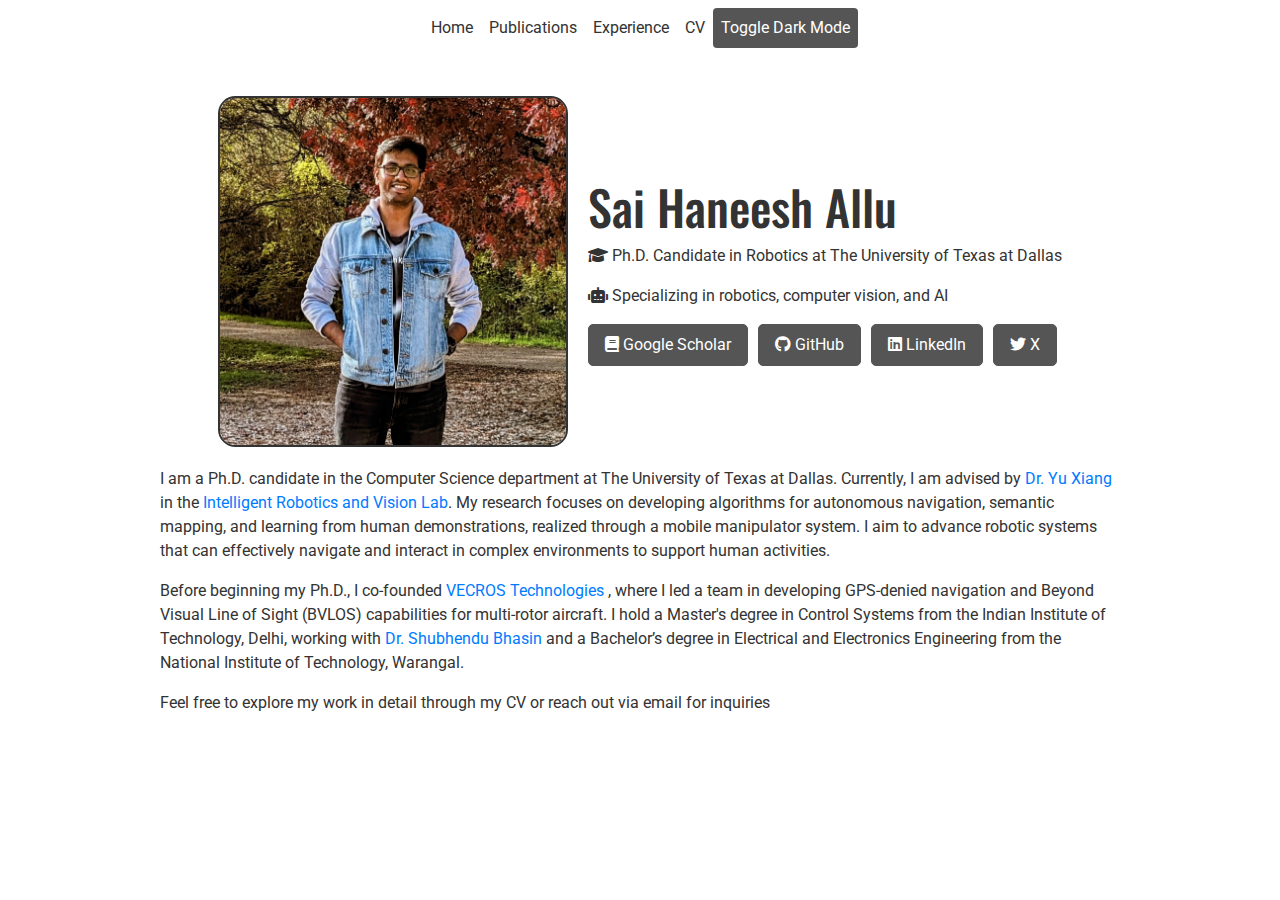
==== commit 23f9b252: "update bio" ====
--- a/index.html
+++ b/index.html
@@ -75,11 +75,11 @@
                 Currently, I am advised by <a
                 href='https://yuxng.github.io/'>Dr. Yu Xiang</a> in the <a
                 href='https://labs.utdallas.edu/irvl/'>Intelligent Robotics and Vision Lab</a>. My research focuses
-                on developing path planning and computer vision algorithms for autonomous navigation and exploration, semantic mapping, and mobile manipulation. I aim to advance robotic systems that can effectively navigate and interact in complex
+                on developing algorithms for autonomous navigation, semantic mapping, and learning from human demonstrations, realized through a mobile manipulator system. I aim to advance robotic systems that can effectively navigate and interact in complex
                 environments to support human activities.
 
             <p>
-                Before beginning my Ph.D., I co-founded <a href="https://vecros.com/"> VECROS Technologies</a> , where I led a team in pioneering GPS-denied
+                Before beginning my Ph.D., I co-founded <a href="https://vecros.com/"> VECROS Technologies</a> , where I led a team in developing GPS-denied
                 navigation and Beyond Visual Line of Sight (BVLOS) capabilities for multi-rotor aircraft. I hold a
                 Master's degree in Control Systems from the Indian Institute of Technology, Delhi, working with  <a
                 href='https://web.iitd.ac.in/~sbhasin/'>Dr. Shubhendu Bhasin
